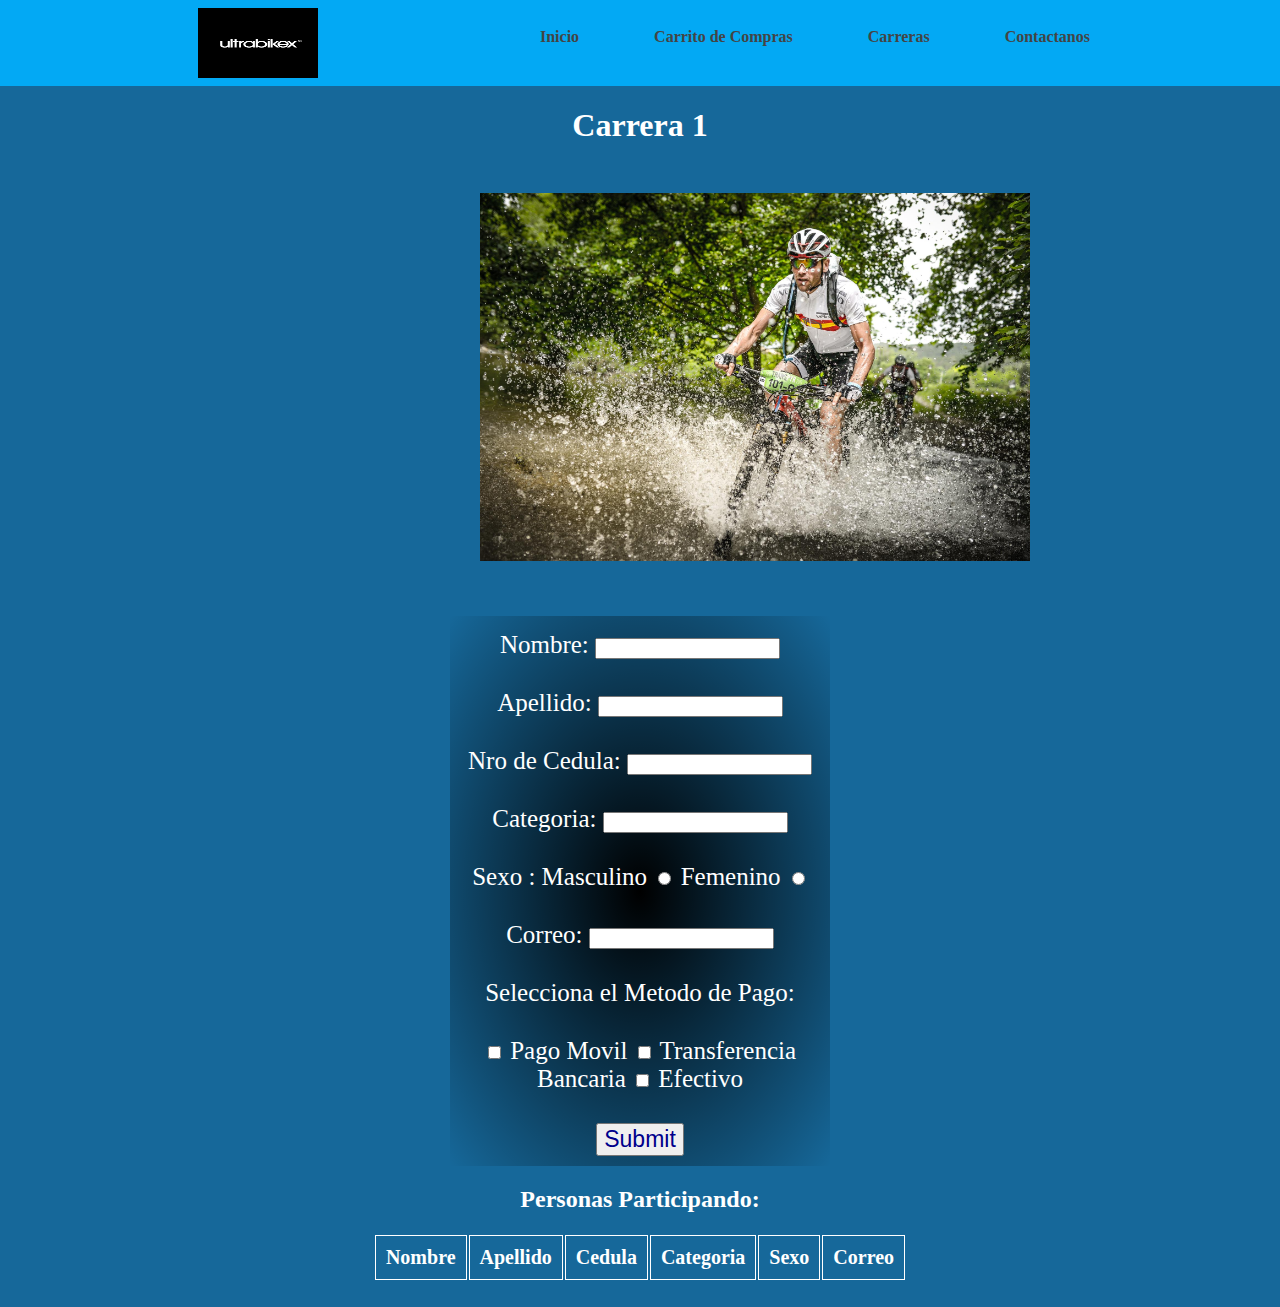
==== pages/carrera1.html @ 94e43bec "carrito-javascript" ====
<!DOCTYPE html>
<html lang="en">

<head>
    <meta charset="UTF-8">
    <meta http-equiv="X-UA-Compatible" content="IE=edge">
    <meta name="viewport" content="width=device-width, initial-scale=1.0">
    <link href="../styles.css" rel="stylesheet" type="text/css">
    <title>carrera1</title>
</head>

<body id="carreraBody">
    <header>
        <div class="menu">
            <a href="../index.html"><img class="logo-img" src="../imagenes/logo-ultrabike.png" alt="logo"></a>
            <nav>
                <ul>
                    <li><a href="../index.html">Inicio</a></li>
                    <li><a href="carrito.html">Carrito de Compras</a></li>
                    <li><a href="carreras.html">Carreras</a></li>
                    <li><a href="contacto.html">Contactanos</a></li>
                </ul>
            </nav>
        </div>
    </header>
    <h1>Carrera 1</h1>
    <div id="ciclista">
        <div class="ciclista1"><img src="../imagenes/carrera1-1.jpg" alt="ciclista"></div>
    </div>
    <form id="formulario">
        <div class="formularioDivs">
            <label for="nombre">Nombre:</label>
            <input type="text" id="nombre" name="nombre">
        </div>
        <div class="formularioDivs">
            <label for="apellido">Apellido:</label>
            <input type="text" id="apellido" name="apellido">
        </div>
        <div class="formularioDivs">
            <label for="cedula">Nro de Cedula:</label>
            <input type="number" id="cedula" name="cedula">
        </div>
        <div class="formularioDivs">
            <label for="categoria">Categoria:</label>
            <input type="text" id="categoria" name="categoria">
        </div>

        <div class="formularioDivs">
            <label for="sexo">Sexo :</label>
            <label for="masculino">Masculino</label>
            <input type="radio" id="masculino" class="sexo" name="sexo" value="masc">
            <label for="femenino">Femenino</label>
            <input type="radio" id="femenino" class="sexo" name="sexo" value="fem">
        </div>
        <div class="formularioDivs">
            <label for="correo">Correo:</label>
            <input type="email" id="correo" name="user_mail">
        </div>
        <div class="formularioDivs">
            <label for="pago">Selecciona el Metodo de Pago:</label>
        </div>
        <div class="formularioDivs">
            <input type="checkbox" id="pagoMovil">
            <label for="pagoMovil">Pago Movil</label>
            <input type="checkbox" id="transferencia">
            <label for="transferencia">Transferencia Bancaria</label>
            <input type="checkbox" id="efectivo">
            <label for="efectivo">Efectivo</label>
        </div>
        <div class="formularioDivs">
            <input type="submit" id="boton">
        </div>
    </form>
    <div id="subtitulo">
        <h2>Personas Participando:</h2>
    </div>
    <table id="tabla" class="tablaCarrera">
        <tr>
            <th>Nombre</th>
            <th>Apellido</th>
            <th>Cedula</th>
            <th>Categoria</th>
            <th>Sexo</th>
            <th>Correo</th>
        </tr>
    </table>
    <script type="module" src="../index.js"></script>

</body>

</html>
---- styles.css ----
body{
    padding: 0;
    margin: 0;
    box-sizing: border-box;
}
body #carrera{
    padding: 0;
    margin: 0;
    box-sizing: border-box;
}

#carreraBody{
    background:#16689A;
}
h1{
    text-align: center;
    color: white;
}
.logo-img{
    width: 120px;
    height: 70px;
    float: left;
    padding: 8px;

}
.textos{
    text-align: center;
    font-size: 2rem;
}
#img-carrera-contenedor{
    width: 1500px;
    display: flex;
}
.carreras img{
    max-width: 95%;
    height: 100%;
    margin: 3%;
}
#ciclista{
    width: 550px;
    height: 450px;
}
.ciclista1 img{
    margin-top: 5%;
    max-height: 95%;
    max-width: 100%;
    margin-left: 480px;
}
form{
    text-align: center;
    background: radial-gradient(black, transparent);
    color: white;
    font-size: 25px;
    margin: 0 450px;
    height: 550px;
}
.formularioDivs{
    padding: 15px;
}
#boton{
    font-size: 23px;
    color: darkblue;
}
#subtitulo{
    color: white;
    text-align: center;
}
table{
    color: white;
    font-size: 20px;
    text-align: center;
    margin: 0 auto 25px auto;
}
th,td{
    border: 1px solid white;
    padding: 10px;
    
}
header{
    background: #03a9f4;
    width: 100%;
    clear: both;
    content: '';
    display: table;
}
.menu{
    width: 900px;
    margin: 0 auto;
}
nav{
    float: right;
}
nav ul li{
    list-style: none;
    margin-left: 75px;
    padding: 12px 0;
    float: left;
}
nav ul li a{
    text-decoration: none;
    color: #444;
    font-weight: bold;
}
nav ul li a:hover{
    color: slateblue;
}

#galeria{
   display: grid;
   grid-template-columns: repeat(3, 1fr);
   grid-gap: 5px;
   max-width: 650px;
   min-width: 400px;
   margin: 30px auto;
}
#galeria img{
    width: 100%;
    height: auto;
    border-radius: 5px;
    cursor: pointer;
}
#img-activa{
    width: 100%;
    height: auto;
}
#contenedor-principal{
    position: fixed;
    top: 0;
    left: 0;
    z-index: 10;
    width: 100%;
    height: 100%;
    display: none;
    justify-content: center;
    align-items: center;
    background-color: rgba(0, 0, 0, 0.85);
}
#contenedor-interno{
    width: 400px;
    height: 400px;
    border: 2px #f3f3f3 solid;
    padding: 2px;
    display: flex;
    justify-content: center;
    position: relative;
}
button{
    cursor: pointer;
    background: transparent;
    border: none;
    color: #f3f3f3;
}
#btn-cierra{
    position: absolute;
    top: 0;
    right: 0;
    font-size: 2rem;
}
#btn-retrocede{
    position: absolute;
    top: 50%;
    left: 0;
    font-size: 2rem;
}
#btn-adelanta{
    position: absolute;
    top: 50%;
    right: 0;
    font-size: 2rem;
}
#specialized{
    background: #DEE2E6;
    float: left;
    width: 100%;
    height: 100%;
    font-family: Georgia, 'Times New Roman', Times, serif;
    padding-top: 36px;
   
}
#specialized-foto{
    background: chartreuse;
    margin-top: 25px;
}
.contenedor-productos{
    width: 100%;
    margin: auto;
}
.producto img{
    width: 95%;
    border-radius: 25%;
    border: 3px solid orange;
}
.producto{
    margin: 5px;
}
.productos .contenedor-productos{
    display: grid;
    
}
.producto h3{
    text-align: center;
    width: 5%;
}
#inputs{
    height: 20px;
    width: 15%;
    padding: 10px;
    margin-left: 41%;
    text-align: center;
}
#inputs button{
    font-size: 35px;
    letter-spacing: 5px;
}
.descripcion{
    border: 2px solid orange;
    height: 90px;
    width: 92%;
    text-align: center;
    color: white;
    background: #FF62;
}
.descripcion h4{
    font-family: Arial, Helvetica, sans-serif;
}
.descripcion p{
    font-family: 'Franklin Gothic Medium', 'Arial Narrow', Arial, sans-serif;
}
@media(min-width:520px){
    .productos .contenedor-productos{
    grid-template-columns: repeat(2,50%);
    }
}
@media(min-width:728px){
    .productos .contenedor-productos{
    grid-template-columns: repeat(3,33.3%);
    }
}
@media(min-width:1200px){
    .contenedor-productos{
    width: 1200px;
    }
}
div#titulo{
    display: flex;
}
#titulo h1{
    margin-left: 35%;
}
#card-filter{
    margin-top: 2%;
    padding-left: 10px;
    margin-left: 15%;
    height: fit-content;
}
.filter{
    display: none;
}
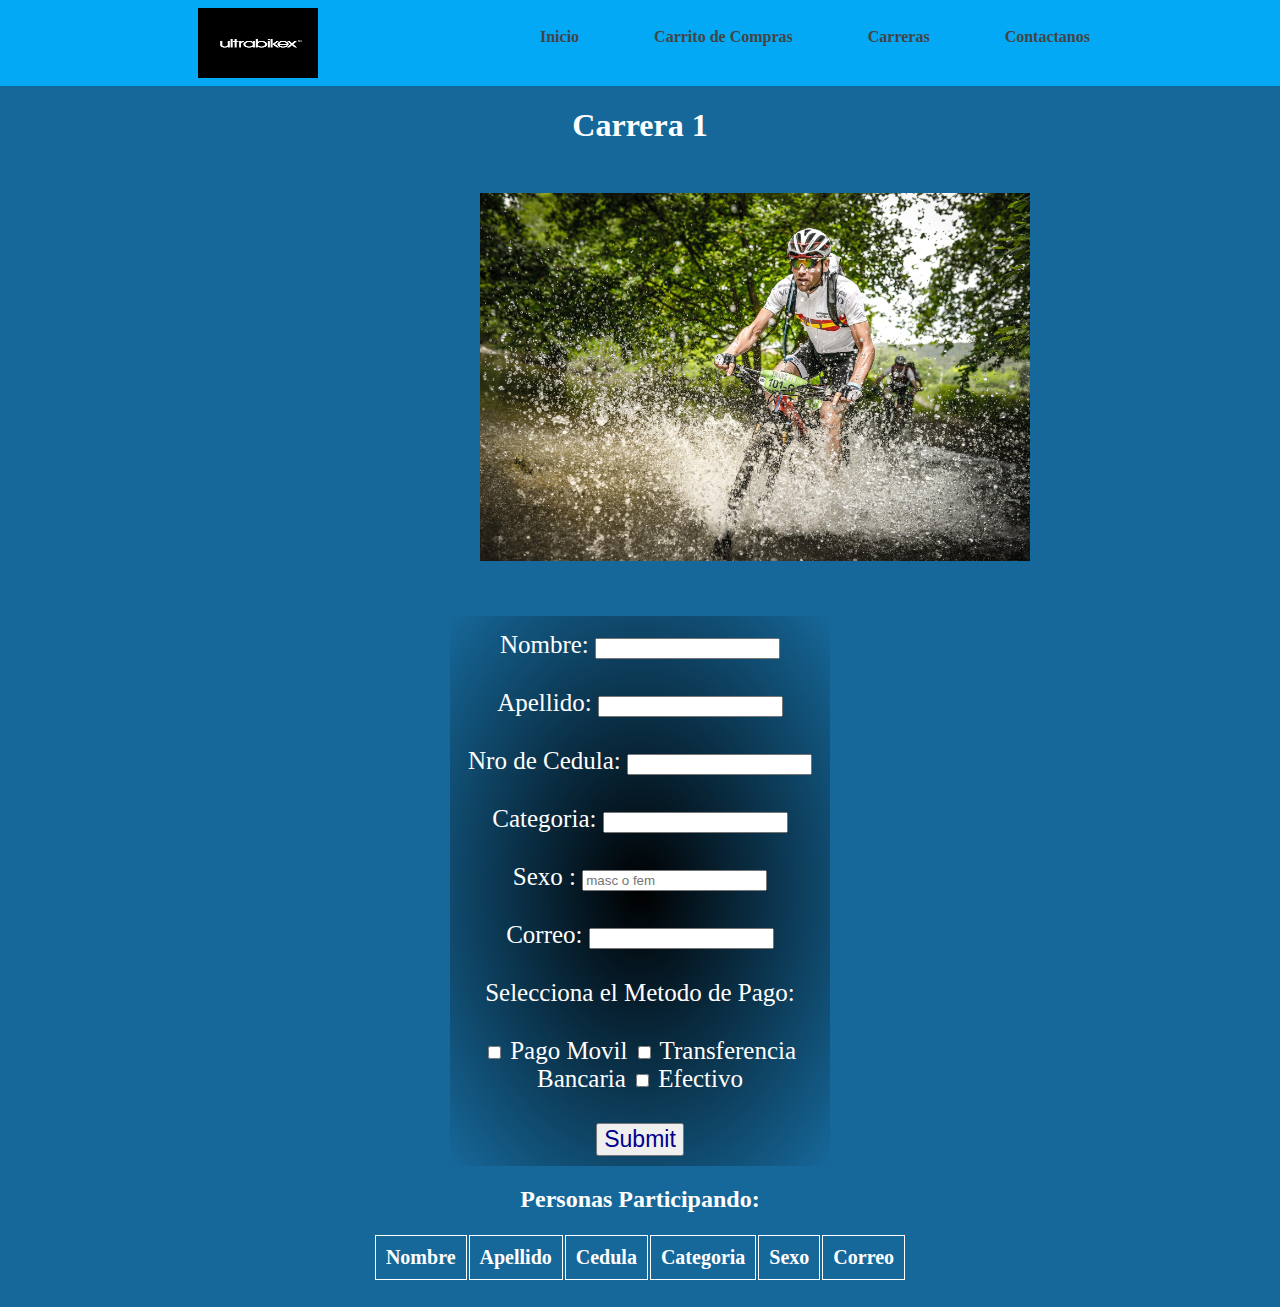
==== commit 0ca245a6: "renderizado de personas registradas pero se me duplican" ====
--- a/pages/carrera1.html
+++ b/pages/carrera1.html
@@ -30,27 +30,24 @@
     <form id="formulario">
         <div class="formularioDivs">
             <label for="nombre">Nombre:</label>
-            <input type="text" id="nombre" name="nombre">
+            <input type="text" id="nombre" name="nombre" autocomplete="off">
         </div>
         <div class="formularioDivs">
             <label for="apellido">Apellido:</label>
-            <input type="text" id="apellido" name="apellido">
+            <input type="text" id="apellido" name="apellido" autocomplete="off">
         </div>
         <div class="formularioDivs">
             <label for="cedula">Nro de Cedula:</label>
-            <input type="number" id="cedula" name="cedula">
+            <input type="number" id="cedula" name="cedula" autocomplete="off">
         </div>
         <div class="formularioDivs">
             <label for="categoria">Categoria:</label>
-            <input type="text" id="categoria" name="categoria">
+            <input type="text" id="categoria" name="categoria" autocomplete="off">
         </div>
 
         <div class="formularioDivs">
             <label for="sexo">Sexo :</label>
-            <label for="masculino">Masculino</label>
-            <input type="radio" id="masculino" class="sexo" name="sexo" value="masc">
-            <label for="femenino">Femenino</label>
-            <input type="radio" id="femenino" class="sexo" name="sexo" value="fem">
+            <input type="text" id="sexo" placeholder="masc o fem">
         </div>
         <div class="formularioDivs">
             <label for="correo">Correo:</label>
@@ -85,6 +82,7 @@
         </tr>
     </table>
     <script type="module" src="../index.js"></script>
+    <script src="../jquery/jquery.min.js"></script>
 
 </body>
 
--- a/styles.css
+++ b/styles.css
@@ -2,6 +2,11 @@
     padding: 0;
     margin: 0;
     box-sizing: border-box;
+    display: grid;
+    grid-template-areas: 'navegador' 
+    'titulo'
+    'cuerpo';
+
 }
 body #carrera{
     padding: 0;
@@ -86,6 +91,7 @@
 .menu{
     width: 900px;
     margin: 0 auto;
+    grid-area: navegador;
 }
 nav{
     float: right;
@@ -255,4 +261,22 @@
 }
 .filter{
     display: none;
+}
+.tabla-productos{
+    margin: top 25px;;
+}
+.lista{
+    border: 5px solid green;
+    width: 350px;
+    height: 270px;
+
+}
+.contenedor{
+    grid-area: cuerpo;
+    display: flex;
+    
+    gap:5rem;
+}
+.titulo{
+    grid-area: titulo;
 }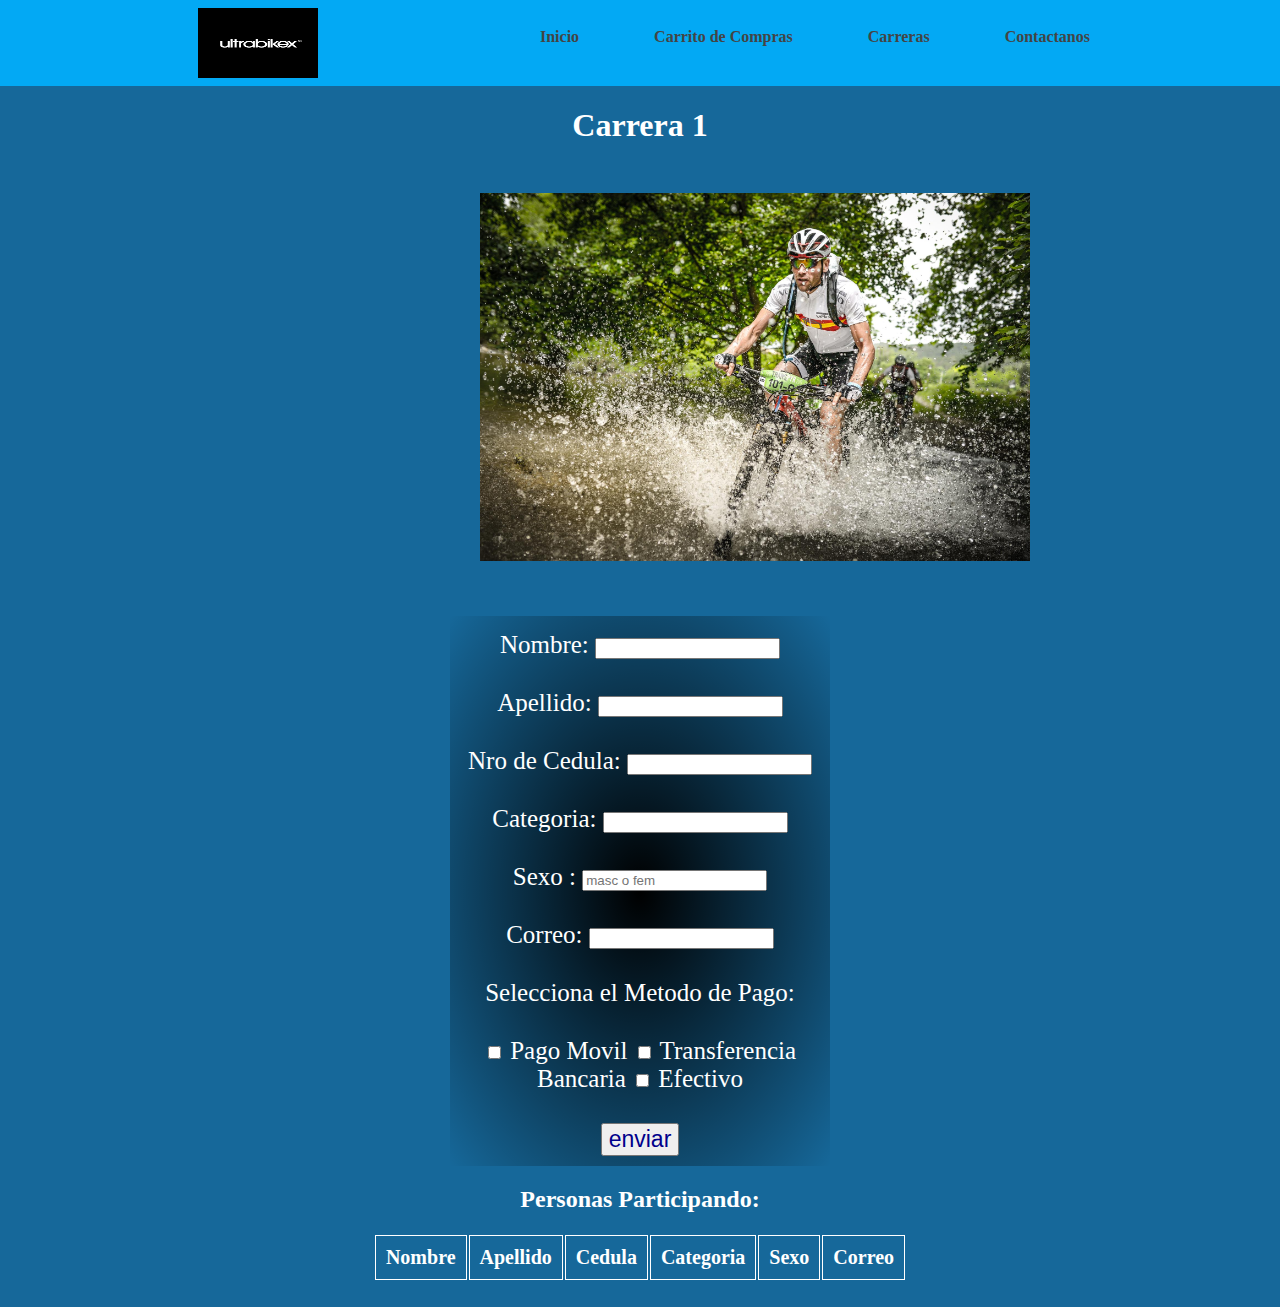
==== commit db525a75: "funcionalidades:" ====
--- a/pages/carrera1.html
+++ b/pages/carrera1.html
@@ -65,7 +65,7 @@
             <label for="efectivo">Efectivo</label>
         </div>
         <div class="formularioDivs">
-            <input type="submit" id="boton">
+            <input type="submit" id="boton" value="enviar">
         </div>
     </form>
     <div id="subtitulo">
